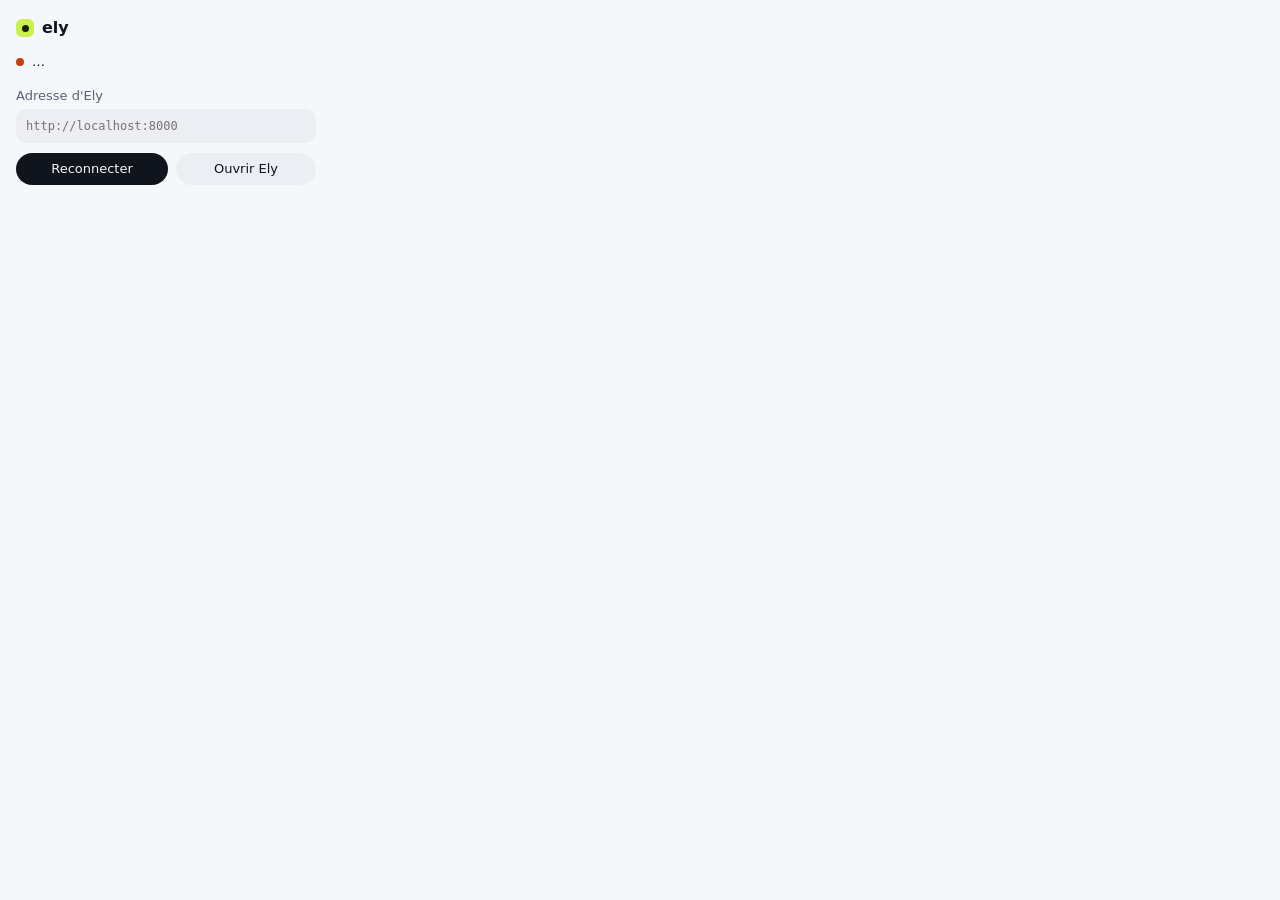
==== extension/popup.html @ bb49bb26 "Ely agit dans le Chrome de l'utilisateur grâce à l'extension « Ely pour Chrome » - extension/ (MV3, " ====
<!doctype html>
<html lang="fr">
<head>
  <meta charset="utf-8">
  <style>
    :root { --bg: #f5f7fa; --ink: #0f141d; --muted: #5b6270; --sunken: #eceef3; --accent: #c9f14c; --accent-ink: #1b2305; --err: #c2410c; }
    @media (prefers-color-scheme: dark) { :root { --bg: #2a2e32; --ink: #f4f6f8; --muted: #c3c8cf; --sunken: #383d43; } }
    body { margin: 0; width: 300px; padding: 16px; background: var(--bg); color: var(--ink); font: 13px/1.5 system-ui, -apple-system, sans-serif; }
    .brand { display: flex; align-items: center; gap: 8px; font-weight: 600; font-size: 16px; margin-bottom: 12px; }
    .mark { width: 18px; height: 18px; border-radius: 6px; background: var(--accent); display: grid; place-items: center; }
    .mark::after { content: ""; width: 7px; height: 7px; border-radius: 50%; background: var(--accent-ink); }
    .state { display: flex; align-items: center; gap: 8px; font-weight: 500; }
    .dot { width: 8px; height: 8px; border-radius: 50%; background: var(--err); }
    .dot.on { background: #4d9a2f; }
    .detail { color: var(--muted); margin: 4px 0 14px; }
    label { display: block; color: var(--muted); margin-bottom: 4px; }
    input { box-sizing: border-box; width: 100%; height: 34px; border: 0; border-radius: 10px; padding: 0 10px; background: var(--sunken); color: var(--ink); font: 12px ui-monospace, Menlo, monospace; outline: none; }
    .row { display: flex; gap: 8px; margin-top: 10px; }
    button, a.btn { flex: 1; height: 32px; border-radius: 999px; border: 0; cursor: pointer; font: inherit; font-weight: 500; text-decoration: none; display: grid; place-items: center; }
    .primary { background: var(--ink); color: var(--bg); }
    .ghost { background: var(--sunken); color: var(--ink); }
  </style>
</head>
<body>
  <div class="brand"><span class="mark"></span>ely</div>
  <div class="state"><span class="dot" id="dot"></span><span id="status">…</span></div>
  <div class="detail" id="detail"></div>
  <label for="url">Adresse d'Ely</label>
  <input id="url" placeholder="http://localhost:8000" spellcheck="false">
  <div class="row">
    <button class="primary" id="save">Reconnecter</button>
    <a class="btn ghost" id="open" target="_blank">Ouvrir Ely</a>
  </div>
  <script src="popup.js"></script>
</body>
</html>
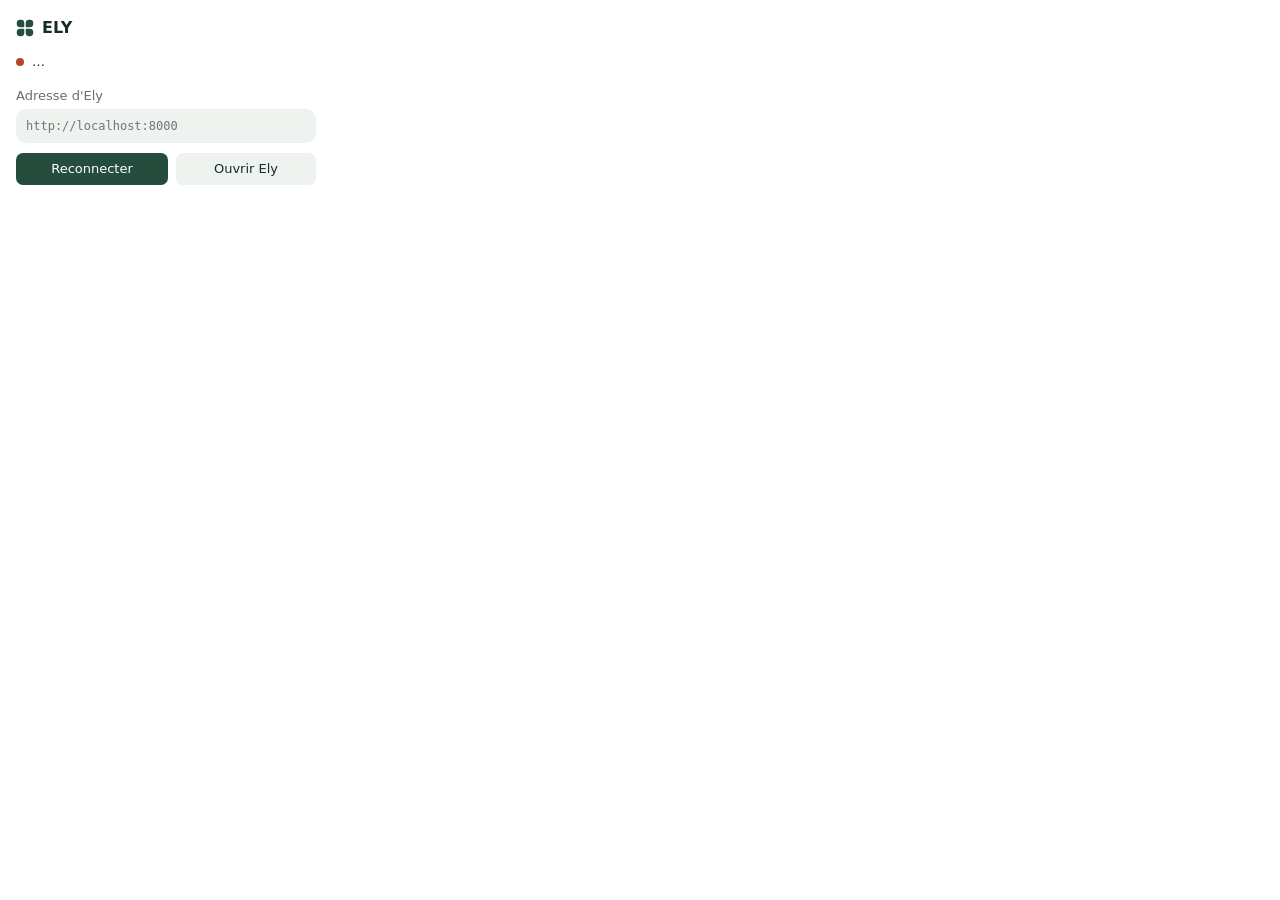
==== commit c359179a: "Interface : charte vert sauge de la maquette, bouton Réglages, français et anglais - Connexion en de" ====
--- a/extension/popup.html
+++ b/extension/popup.html
@@ -3,12 +3,11 @@
 <head>
   <meta charset="utf-8">
   <style>
-    :root { --bg: #f5f7fa; --ink: #0f141d; --muted: #5b6270; --sunken: #eceef3; --accent: #c9f14c; --accent-ink: #1b2305; --err: #c2410c; }
-    @media (prefers-color-scheme: dark) { :root { --bg: #2a2e32; --ink: #f4f6f8; --muted: #c3c8cf; --sunken: #383d43; } }
+    :root { --bg: #ffffff; --ink: #172d27; --muted: #657267; --sunken: #eef3ef; --accent: #254c3d; --accent-ink: #ffffff; --err: #b3452c; }
+    @media (prefers-color-scheme: dark) { :root { --bg: #14221d; --ink: #e3ece6; --muted: #a9b9ac; --sunken: #101c17; --accent: #a8cfb6; --accent-ink: #183728; } }
     body { margin: 0; width: 300px; padding: 16px; background: var(--bg); color: var(--ink); font: 13px/1.5 system-ui, -apple-system, sans-serif; }
     .brand { display: flex; align-items: center; gap: 8px; font-weight: 600; font-size: 16px; margin-bottom: 12px; }
-    .mark { width: 18px; height: 18px; border-radius: 6px; background: var(--accent); display: grid; place-items: center; }
-    .mark::after { content: ""; width: 7px; height: 7px; border-radius: 50%; background: var(--accent-ink); }
+    .mark { width: 18px; height: 18px; color: var(--accent); }
     .state { display: flex; align-items: center; gap: 8px; font-weight: 500; }
     .dot { width: 8px; height: 8px; border-radius: 50%; background: var(--err); }
     .dot.on { background: #4d9a2f; }
@@ -16,13 +15,13 @@
     label { display: block; color: var(--muted); margin-bottom: 4px; }
     input { box-sizing: border-box; width: 100%; height: 34px; border: 0; border-radius: 10px; padding: 0 10px; background: var(--sunken); color: var(--ink); font: 12px ui-monospace, Menlo, monospace; outline: none; }
     .row { display: flex; gap: 8px; margin-top: 10px; }
-    button, a.btn { flex: 1; height: 32px; border-radius: 999px; border: 0; cursor: pointer; font: inherit; font-weight: 500; text-decoration: none; display: grid; place-items: center; }
-    .primary { background: var(--ink); color: var(--bg); }
+    button, a.btn { flex: 1; height: 32px; border-radius: 7px; border: 0; cursor: pointer; font: inherit; font-weight: 500; text-decoration: none; display: grid; place-items: center; }
+    .primary { background: var(--accent); color: var(--accent-ink); }
     .ghost { background: var(--sunken); color: var(--ink); }
   </style>
 </head>
 <body>
-  <div class="brand"><span class="mark"></span>ely</div>
+  <div class="brand"><svg class="mark" viewBox="0 0 24 24"><path fill="currentColor" d="M5.6 1H6.45A4.6 4.6 0 0 1 11.05 5.6V9.95A1.1 1.1 0 0 1 9.95 11.05H5.6A4.6 4.6 0 0 1 1 6.45V5.6A4.6 4.6 0 0 1 5.6 1ZM17.55 1H18.4A4.6 4.6 0 0 1 23 5.6V6.45A4.6 4.6 0 0 1 18.4 11.05H14.05A1.1 1.1 0 0 1 12.95 9.95V5.6A4.6 4.6 0 0 1 17.55 1ZM5.6 12.95H9.95A1.1 1.1 0 0 1 11.05 14.05V18.4A4.6 4.6 0 0 1 6.45 23H5.6A4.6 4.6 0 0 1 1 18.4V17.55A4.6 4.6 0 0 1 5.6 12.95ZM14.05 12.95H18.4A4.6 4.6 0 0 1 23 17.55V18.4A4.6 4.6 0 0 1 18.4 23H17.55A4.6 4.6 0 0 1 12.95 18.4V14.05A1.1 1.1 0 0 1 14.05 12.95Z"/></svg>ELY</div>
   <div class="state"><span class="dot" id="dot"></span><span id="status">…</span></div>
   <div class="detail" id="detail"></div>
   <label for="url">Adresse d'Ely</label>
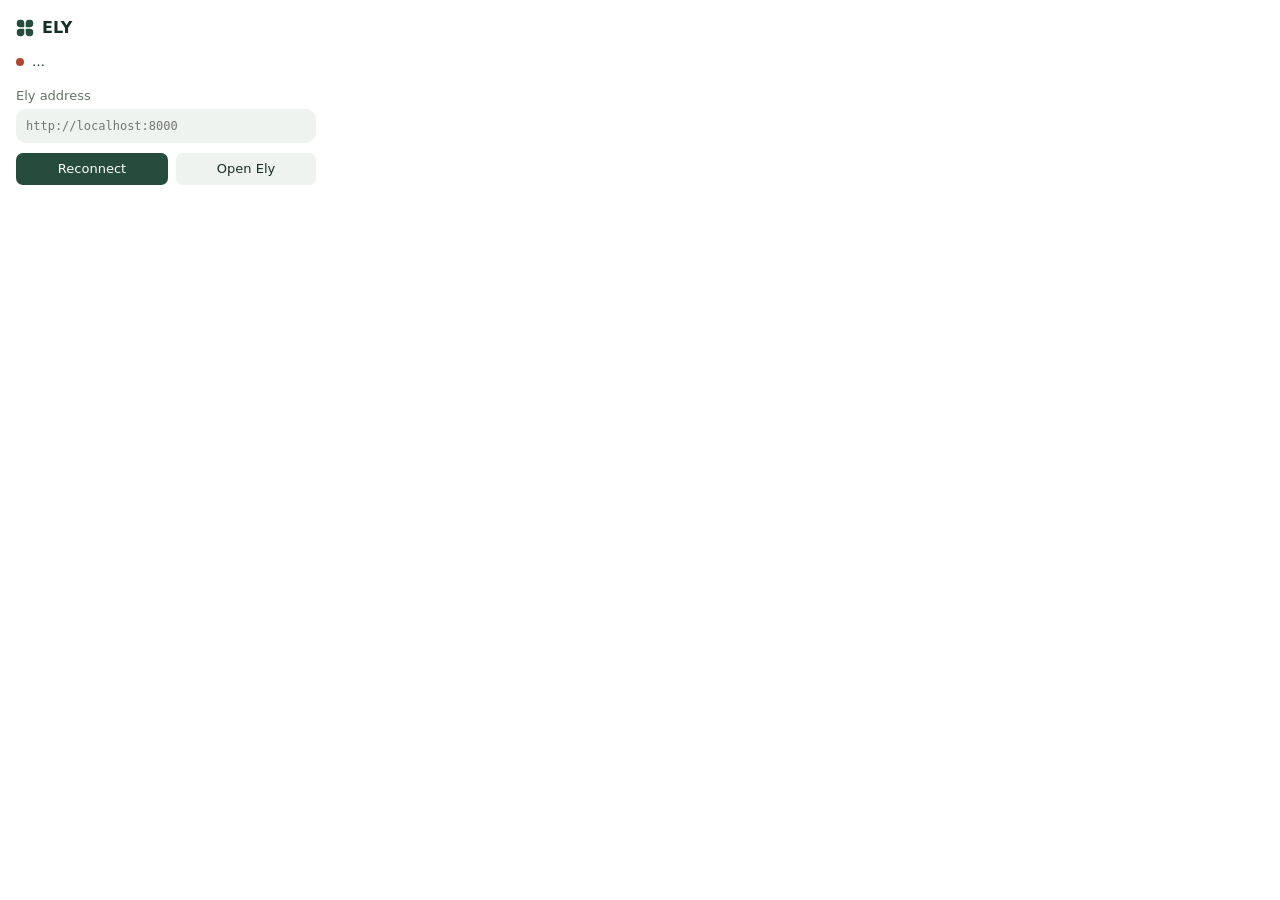
==== commit e2cf8d16: "Vouvoiement de rigueur, extension plus sobre, nouveau favicon - Ely vouvoie par défaut ; elle tutoie" ====
--- a/extension/popup.html
+++ b/extension/popup.html
@@ -24,7 +24,7 @@
   <div class="brand"><svg class="mark" viewBox="0 0 24 24"><path fill="currentColor" d="M5.6 1H6.45A4.6 4.6 0 0 1 11.05 5.6V9.95A1.1 1.1 0 0 1 9.95 11.05H5.6A4.6 4.6 0 0 1 1 6.45V5.6A4.6 4.6 0 0 1 5.6 1ZM17.55 1H18.4A4.6 4.6 0 0 1 23 5.6V6.45A4.6 4.6 0 0 1 18.4 11.05H14.05A1.1 1.1 0 0 1 12.95 9.95V5.6A4.6 4.6 0 0 1 17.55 1ZM5.6 12.95H9.95A1.1 1.1 0 0 1 11.05 14.05V18.4A4.6 4.6 0 0 1 6.45 23H5.6A4.6 4.6 0 0 1 1 18.4V17.55A4.6 4.6 0 0 1 5.6 12.95ZM14.05 12.95H18.4A4.6 4.6 0 0 1 23 17.55V18.4A4.6 4.6 0 0 1 18.4 23H17.55A4.6 4.6 0 0 1 12.95 18.4V14.05A1.1 1.1 0 0 1 14.05 12.95Z"/></svg>ELY</div>
   <div class="state"><span class="dot" id="dot"></span><span id="status">…</span></div>
   <div class="detail" id="detail"></div>
-  <label for="url">Adresse d'Ely</label>
+  <label for="url" id="addr">Adresse d'Ely</label>
   <input id="url" placeholder="http://localhost:8000" spellcheck="false">
   <div class="row">
     <button class="primary" id="save">Reconnecter</button>
